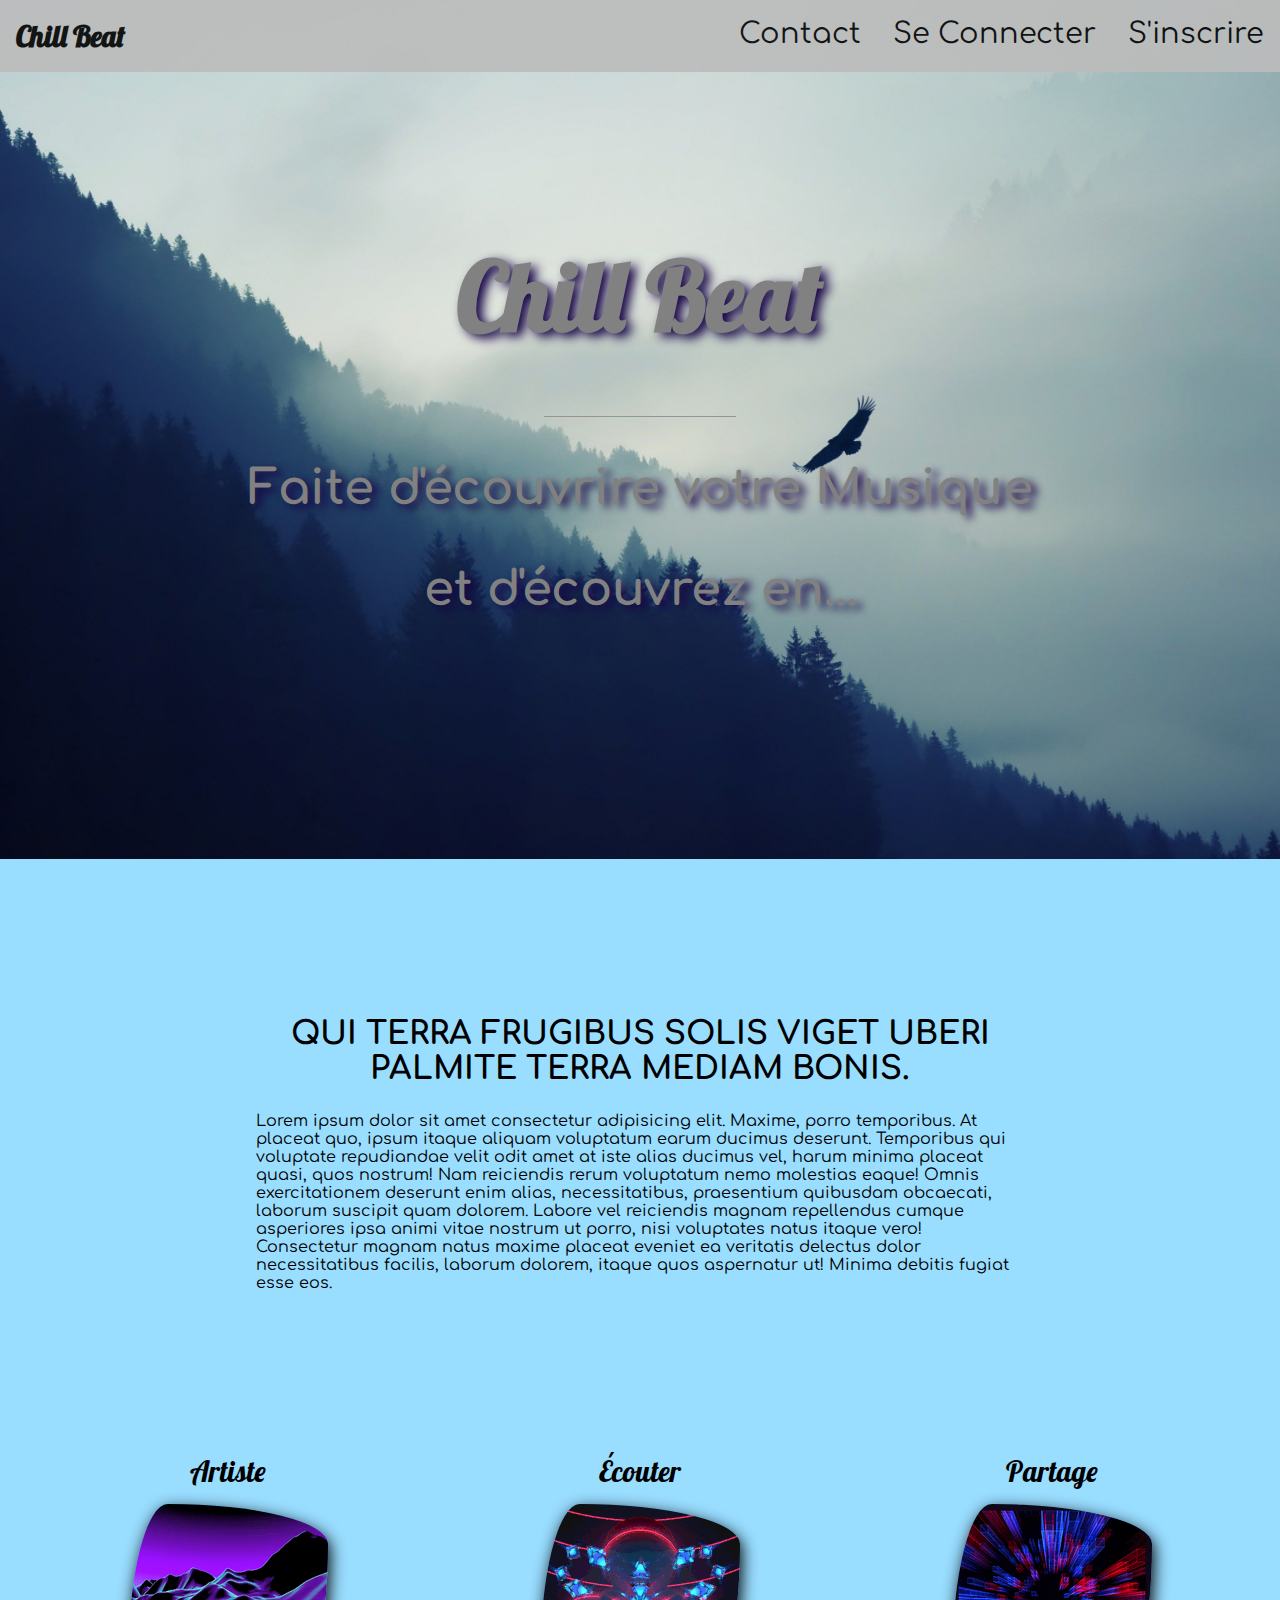
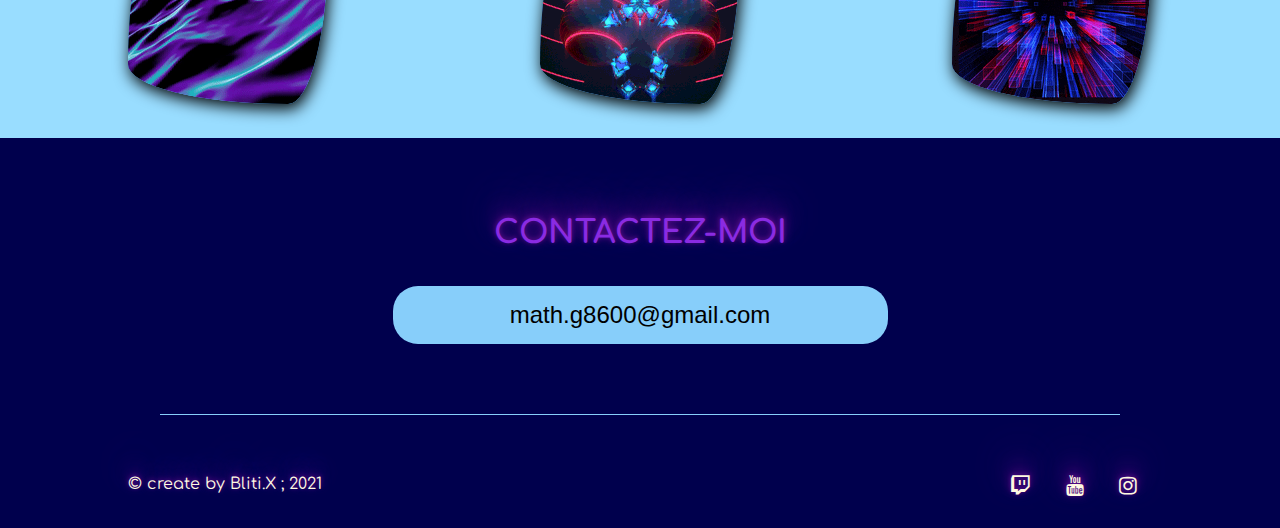
==== Projet Site Web/index.html @ 8e249b94 "Add files via upload" ====
<!DOCTYPE html>
<html lang="fr">
    <head>
        <meta charset="UTF-8">

        <title>🎶 𝙲𝚑𝚒𝚕𝚕 𝙱𝚎𝚊𝚝 🎶</title>

        <link rel="stylesheet" href="style.css">
        <link rel="stylesheet" href="https://cdnjs.cloudflare.com/ajax/libs/font-awesome/4.7.0/css/font-awesome.css">

    </head>
    <body>
        <header>
            <nav>
                <ul>
                    <li id="logo"><a href="#">Chill Beat</a></li>
                    <li><a href="register.php">S'inscrire</a></li>
                    <li><a href="login.php">Se Connecter</a></li>
                    <li><a href="#contact">Contact</a></li>
                </ul>
            </nav>
            <div id="imagePrincipale">
                <h1>Chill Beat</h1>
                <div id="premierTrait"></div>
                <h3>Faite d'écouvrire votre Musique</h3>
                <h3>et d'écouvrez en...</h3>
            </div>

        </header>
        <section id="presentation">
            <div id="textIntro">
            <h2>Qui terra frugibus solis viget uberi 
            palmite terra mediam bonis.</h2>
            <p>Lorem ipsum dolor sit amet consectetur adipisicing elit. Maxime, porro temporibus. At placeat quo, ipsum itaque aliquam voluptatum earum ducimus deserunt. Temporibus qui voluptate repudiandae velit odit amet at iste alias ducimus vel, harum minima placeat quasi, quos nostrum! Nam reiciendis rerum voluptatum nemo molestias eaque! Omnis exercitationem deserunt enim alias, necessitatibus, praesentium quibusdam obcaecati, laborum suscipit quam dolorem. Labore vel reiciendis magnam repellendus cumque asperiores ipsa animi vitae nostrum ut porro, nisi voluptates natus itaque vero! Consectetur magnam natus maxime placeat eveniet ea veritatis delectus dolor necessitatibus facilis, laborum dolorem, itaque quos aspernatur ut! Minima debitis fugiat esse eos.</p>
        </div>
        <div id="prestations">
            <div class="imagesPrestations">
                <h4>Artiste</h4>
                <a href="#"><img src="media/beatmaking.gif" alt="carte"></a>
            </div>
            <div class="imagesPrestations">
                <h4>Écouter</h4>
                <a href="#"><img src="media/electro.gif" alt="chambre"></a>
            </div>
            <div class="imagesPrestations">
                <h4>Partage</h4>
                <a href="#"><img src="media/listenmusic.gif" alt="repas"></a>
            </div>
        </div>

        <footer>
            <h2 id="contact">Contactez-moi</h2>
            <form>
              <!-- <input placeholder="Nom">
              <input placeholder="E-mail">
              <textarea placeholder="Votre message ici..."></textarea> -->
              <button>math.g8600@gmail.com</button>
            </form>
            <div id="deuxiemeTrait"></div>
            <div id="copyrightEtIcons">
              <div id="copyright">
                <span>© create by Bliti.X ; 2021</span>
              </div>
              <div id="icons">
                <a href="https://www.twitch.tv/losnefos"><i class="fa fa-twitch"></i></a>
                <a href="https://www.youtube.com/channel/UCcxQIjAQe9WWwSZpTc-jcZg"><i class="fa fa-youtube"></i></a>
                <a href="https://www.instagram.com/math.offic/"><i class="fa fa-instagram"></i></a>
      
              </div>
            </div>
      
          </footer>
    </body>    
</html>
---- Projet Site Web/style.css ----
@import url('https://fonts.googleapis.com/css2?family=Comfortaa&family=Lobster&display=swap');

body {
    font-family: 'Comfortaa', sans-serif;
    padding: 0;
    margin: 0;
}
ul {
    margin: 0;
    padding: 0;
}
li {
    list-style-type: none;
}
h2 {
    text-transform: uppercase;
    text-align: center;
    padding-top: 30px;
    font-size: 2em;
}
a {
    text-decoration: none;
    color: black;
}

/* ***** NAVBAR ***** */

nav {
    overflow: hidden;
    background-color: #BCBCBC;
    position: fixed;
    width: 100%;
    opacity: 0.9;
}
header li {
    float: right;
    font-size: 1.8em;
}
header li a {
    text-decoration: none;
    display: block;
    text-align: center;
    padding: 18px 16px;   
}
#logo {
    font-family: 'Lobster', cursive;
    font-weight: bold;
    float: left;
}

/* ***** IMAGE PRINCIPALE ***** */

#imagePrincipale {
    padding-top: 60px;
    background: url(media/image-principale.JPG) no-repeat fixed 50% 50%;
    background-size: cover;
    height: 799px;
}
h1 {
    font-family: 'Lobster', cursive;
    text-align: center;
    color: #818181;
    font-size: 6em;
    margin-top: 175px;
    text-shadow: 6px 4px 11px #140044;
}
#premierTrait {
    height: 1px;
    width: 15%;
    margin: -3px auto;
    background-color: #959595;
    text-shadow: 6px 4px 6px #140044;
}
h3 {
    text-align: center;
    color: #818181;
    font-size: 3em;
    text-shadow: 6px 4px 8px #140044;
}

/* ***** PRESENTATION ***** */
#presentation {
    background-color: #99DDFF;
}

#textIntro {
    padding: 100px 20%;
}
#prestations {
    display: flex;
    flex-wrap: wrap;
    justify-content: space-between;
    padding: 30px 10%;

}
.imagesPrestations h4 {
    font-family: 'Lobster', cursive;
    text-align: center;
    font-size: 1.8em;
    margin: 15px;
    font-weight: 300;

}
.imagesPrestations img {
    border-radius: 20% 80% 20% 80% / 80% 20% 80% 20% ;
    -webkit-box-shadow: inset -1px 3px 8px 5px #1F87FF, 2px 5px 16px 0px #000000, 31px -18px 16px 26px rgba(0,0,0,0); 
    box-shadow: inset -1px 3px 8px 5px #1F87FF, 2px 5px 16px 0px #000000, 31px -18px 16px 26px rgba(0,0,0,0);
}
.imagesPrestations img:hover {
    opacity: 0.5;
    transform: scale(1.05);
    transition: 0.6s ease;
}

/* ******************* FOOTER ******************** */
footer {
    background-color: #00004D;
    color: blueviolet;
    text-shadow: 0 -1px 4px #5A0D89, 0 -2px 10px #5A0D89, 0 -10px 20px
     #5A0D89, 0 -18px 40px #5A0D89, 2px 2px 2px rgba(90,13,137,0);
    padding: 20px 0 10px 0;
    text-align: center;
  }
  form {
    margin: 0 auto;
    max-width: 900px;
  }
  input, textarea, button {
    border: none;
    width: 55%;
    padding: 15px 10px;
    margin: 10px 0;
    font-size: 1.2em;
    font-family: 'Advent Pro', sans-serif;
    border-radius: 25px;
  }
  textarea {
    height: 120px;
  }
  button {
    font-size: 1.5em;
    background-color: lightskyblue;
    
  }
  button:hover {
    background-color: blueviolet;
    color: lightskyblue;
    cursor: pointer;
    transition: 0.3s ease-in-out;
    text-shadow: 0 -1px 4px #5A0D89, 0 -2px 10px #5A0D89, 0 -10px 20px
     #5A0D89, 0 -18px 40px #5A0D89, 2px 2px 2px rgba(90,13,137,0);
  }
  #deuxiemeTrait {
    height: 1px;
    width: 75%;
    background-color: lightskyblue;
    margin: 60px auto;
  }
  #copyrightEtIcons {
    display: flex;
    margin-bottom: 20px;
    padding: 0 10%;
    text-shadow: 0 -1px 4px #5A0D89, 0 -2px 10px #5A0D89, 0 -10px 20px
     #5A0D89, 0 -18px 40px #5A0D89, 2px 2px 2px rgba(90,13,137,0);
  }
  #copyright {
    width: 50%;
    text-align: left;
    color: #FFFAE1;
    text-shadow: 0 -1px 4px #5A0D89, 0 -2px 10px #5A0D89, 0 -10px 20px
     #5A0D89, 0 -18px 40px #5A0D89, 2px 2px 2px rgba(90,13,137,0);
  }
  #icons {
    width: 50%;
    text-align: right;
  }
  #icons a {
    display: inline-block;
    padding: 0 15px;
    font-size: 1.3em;
    color: #FFFAE1;
    text-shadow: 0 -1px 4px #5A0D89, 0 -2px 10px #5A0D89, 0 -10px 20px
     #5A0D89, 0 -18px 40px #5A0D89, 2px 2px 2px rgba(90,13,137,0);
  }
  #icons a:hover {
    transform: scale(1.5);
    transition: 0.1s;
    text-shadow: 0 -1px 4px #5A0D89, 0 -2px 10px #5A0D89, 0 -10px 20px
     #5A0D89, 0 -18px 40px #5A0D89, 2px 2px 2px rgba(90,13,137,0);
  }
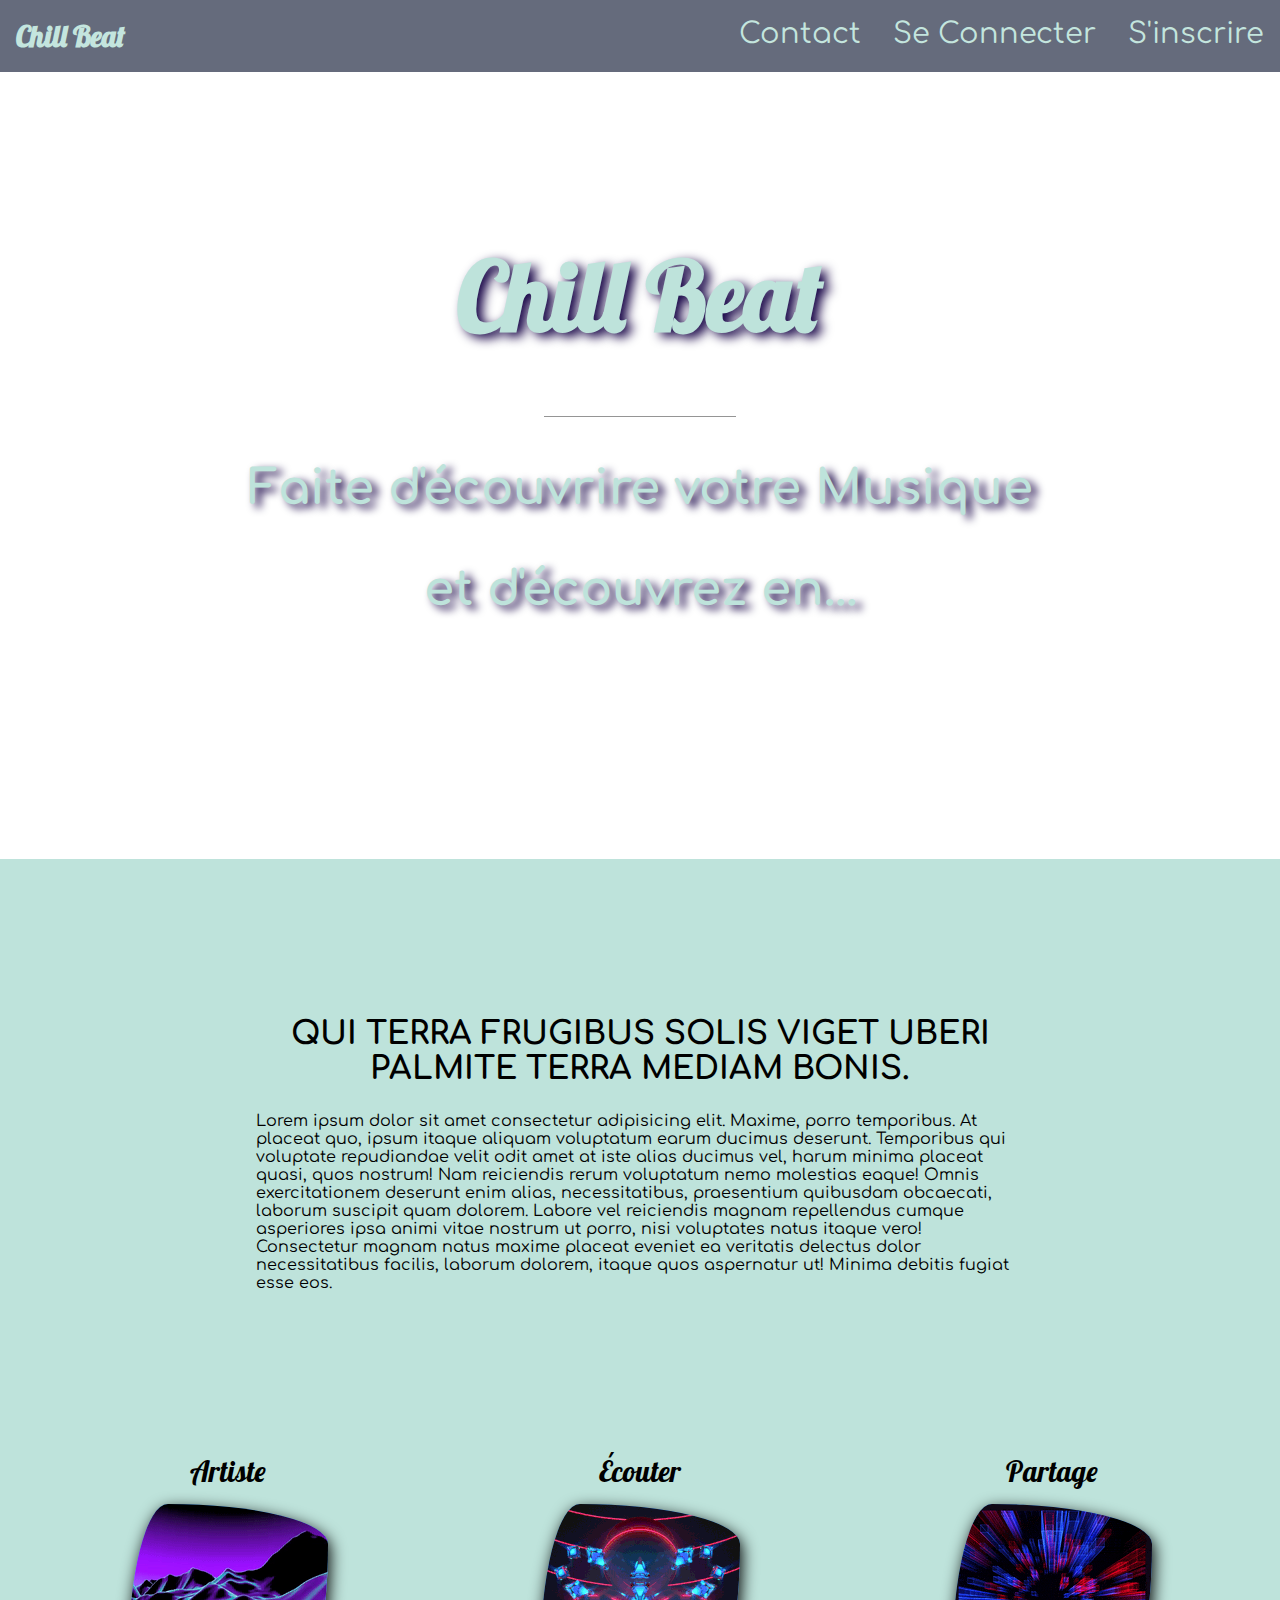
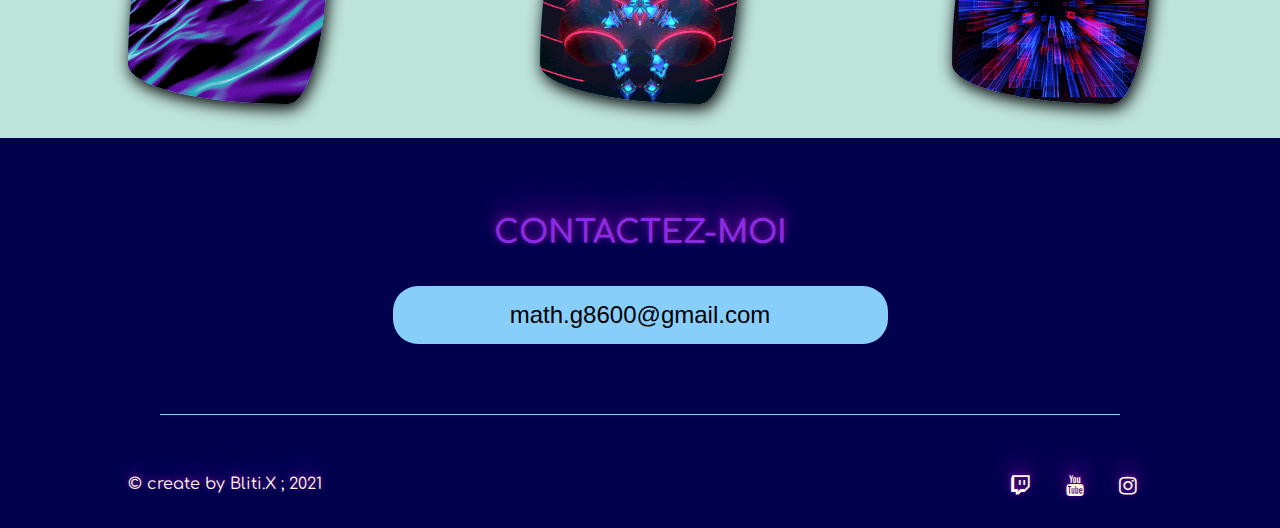
==== commit 72a5581a: "Add files via upload" ====
--- a/Projet Site Web/index.html
+++ b/Projet Site Web/index.html
@@ -14,8 +14,8 @@
             <nav>
                 <ul>
                     <li id="logo"><a href="#">Chill Beat</a></li>
-                    <li><a href="register.php">S'inscrire</a></li>
-                    <li><a href="login.php">Se Connecter</a></li>
+                    <li><a href="#">S'inscrire</a></li>
+                    <li><a href="#">Se Connecter</a></li>
                     <li><a href="#contact">Contact</a></li>
                 </ul>
             </nav>
@@ -36,7 +36,7 @@
         <div id="prestations">
             <div class="imagesPrestations">
                 <h4>Artiste</h4>
-                <a href="#"><img src="media/beatmaking.gif" alt="carte"></a>
+                <a href="redirection/artiste.html"><img src="media/beatmaking.gif" alt="carte"></a>
             </div>
             <div class="imagesPrestations">
                 <h4>Écouter</h4>
--- a/Projet Site Web/style.css
+++ b/Projet Site Web/style.css
@@ -20,14 +20,14 @@
 }
 a {
     text-decoration: none;
-    color: black;
+    color: #BEE3DB;
 }
 
 /* ***** NAVBAR ***** */
 
 nav {
     overflow: hidden;
-    background-color: #BCBCBC;
+    background-color: #555B6E;
     position: fixed;
     width: 100%;
     opacity: 0.9;
@@ -52,14 +52,14 @@
 
 #imagePrincipale {
     padding-top: 60px;
-    background: url(media/image-principale.JPG) no-repeat fixed 50% 50%;
+    background: url(media/image-principale-2.JPG) no-repeat fixed 50% 50%;
     background-size: cover;
     height: 799px;
 }
 h1 {
     font-family: 'Lobster', cursive;
     text-align: center;
-    color: #818181;
+    color: #BEE3DB;
     font-size: 6em;
     margin-top: 175px;
     text-shadow: 6px 4px 11px #140044;
@@ -73,14 +73,14 @@
 }
 h3 {
     text-align: center;
-    color: #818181;
+    color: #BEE3DB;
     font-size: 3em;
     text-shadow: 6px 4px 8px #140044;
 }
 
 /* ***** PRESENTATION ***** */
 #presentation {
-    background-color: #99DDFF;
+    background-color: #BEE3DB;
 }
 
 #textIntro {
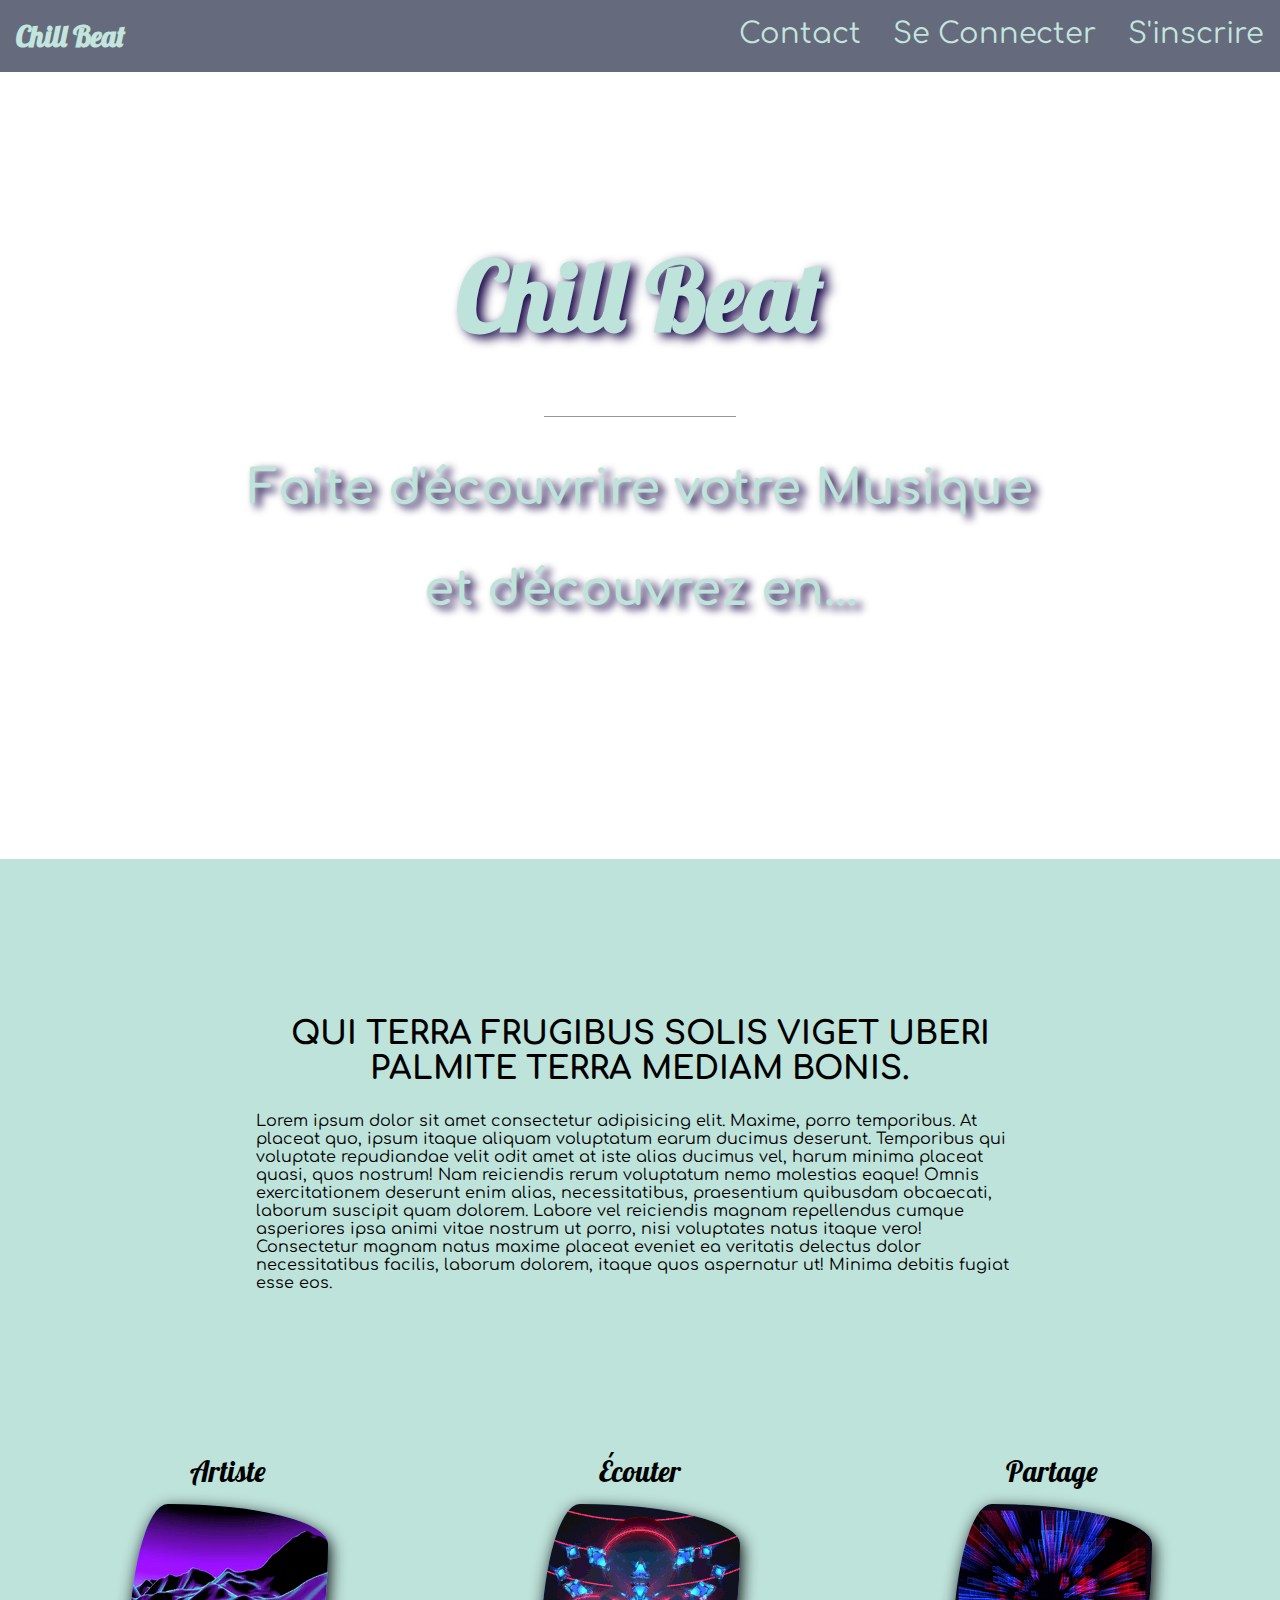
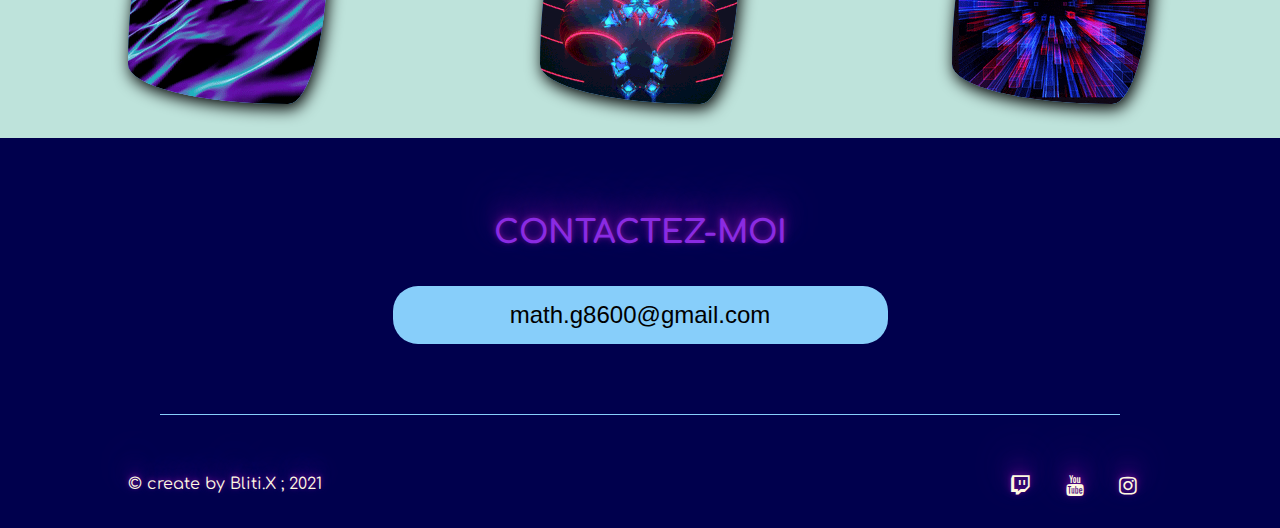
==== commit 11e917d5: "Update index.html" ====
--- a/Projet Site Web/index.html
+++ b/Projet Site Web/index.html
@@ -70,5 +70,9 @@
             </div>
       
           </footer>
-    </body>    
-</html>+
+          <script src="app.js"></script>
+          <script src="https://cdnjs.cloudflare.com/ajax/libs/jquery/3.5.1/jquery.min.js"></script>
+          
+    </body>
+</html>
